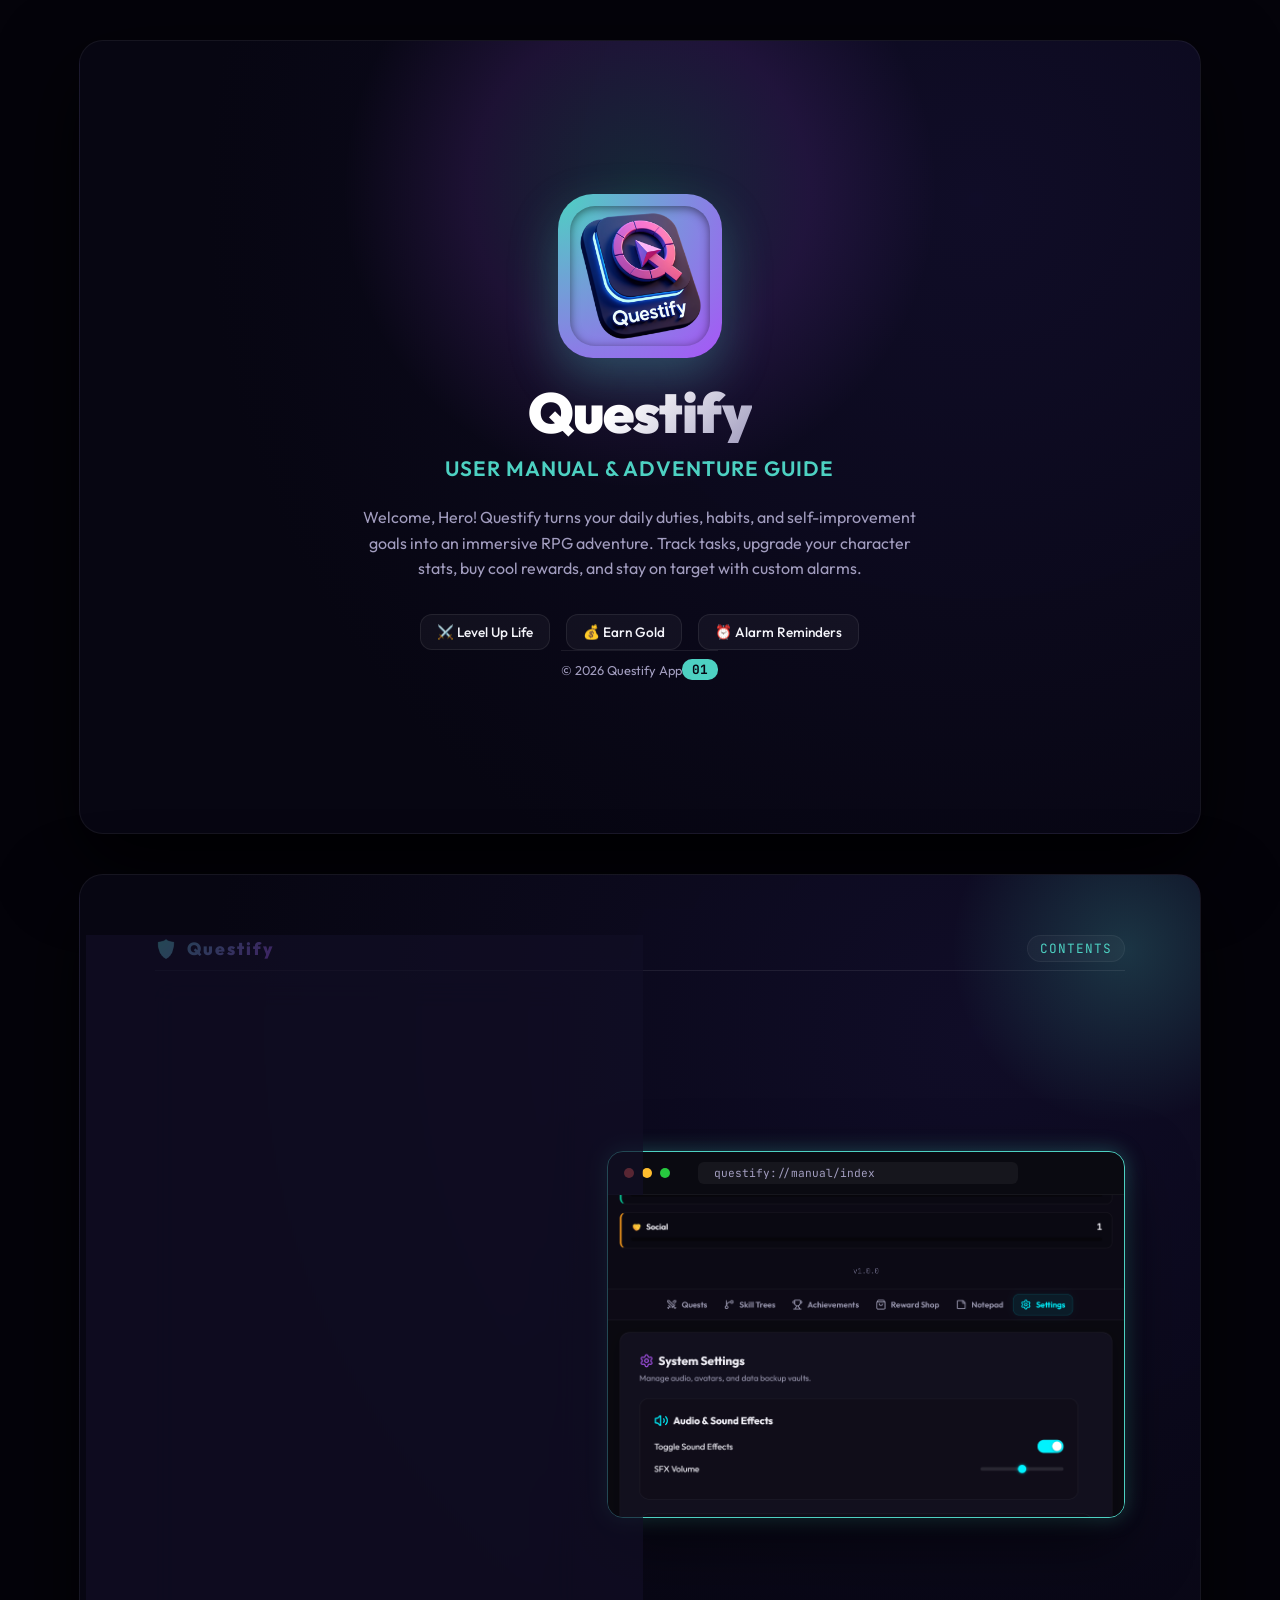
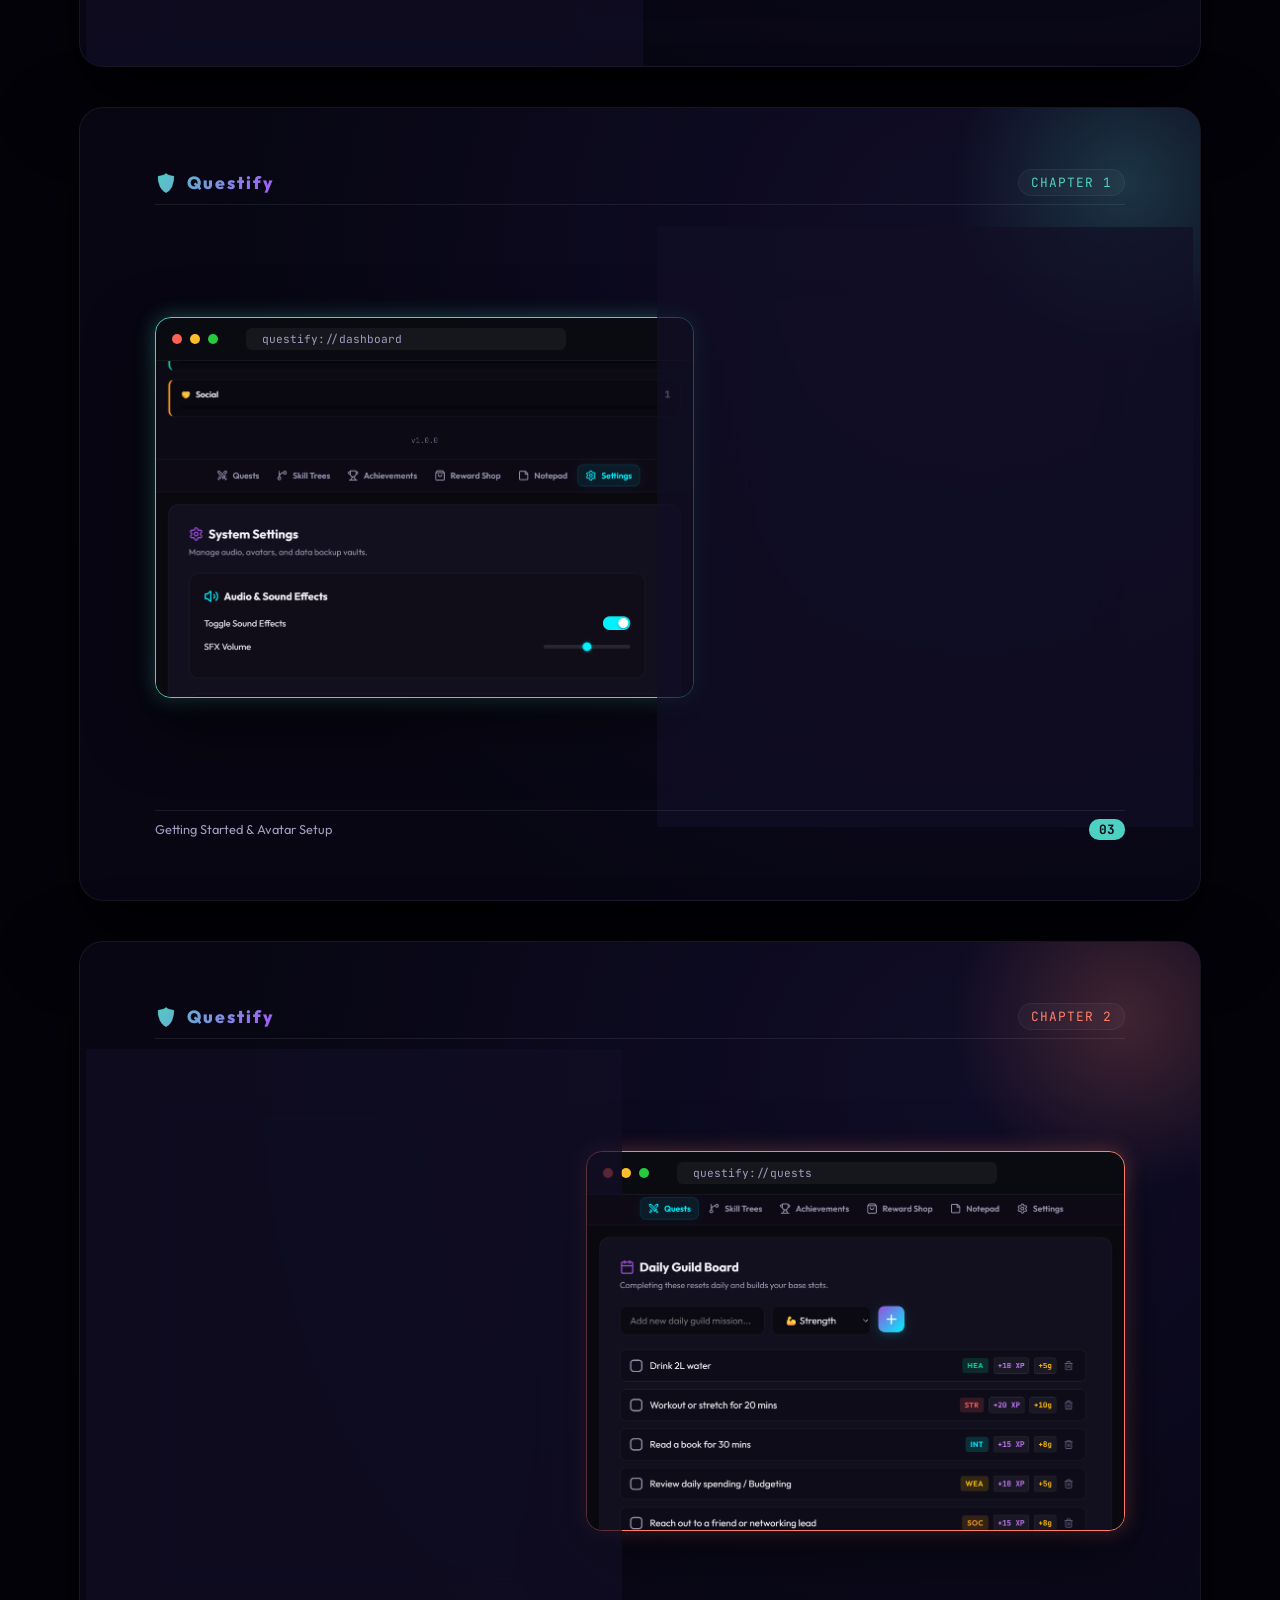
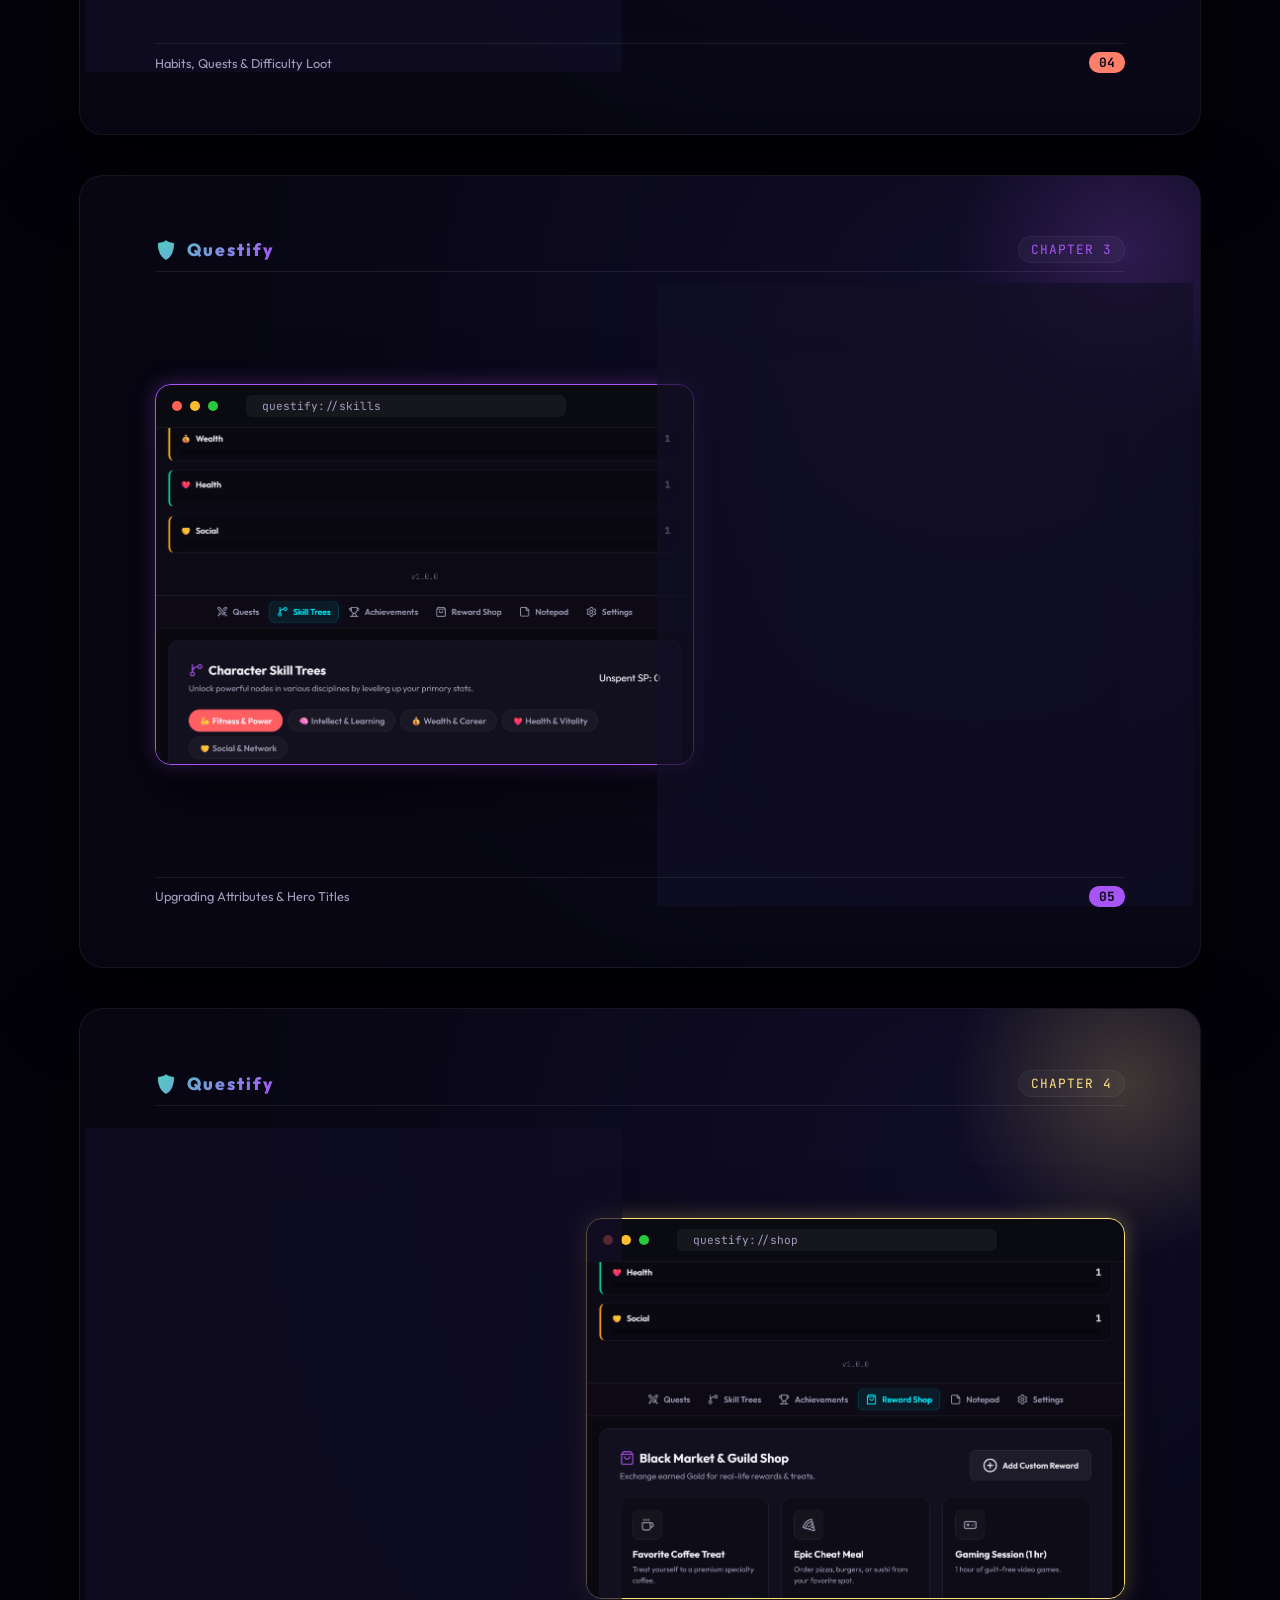
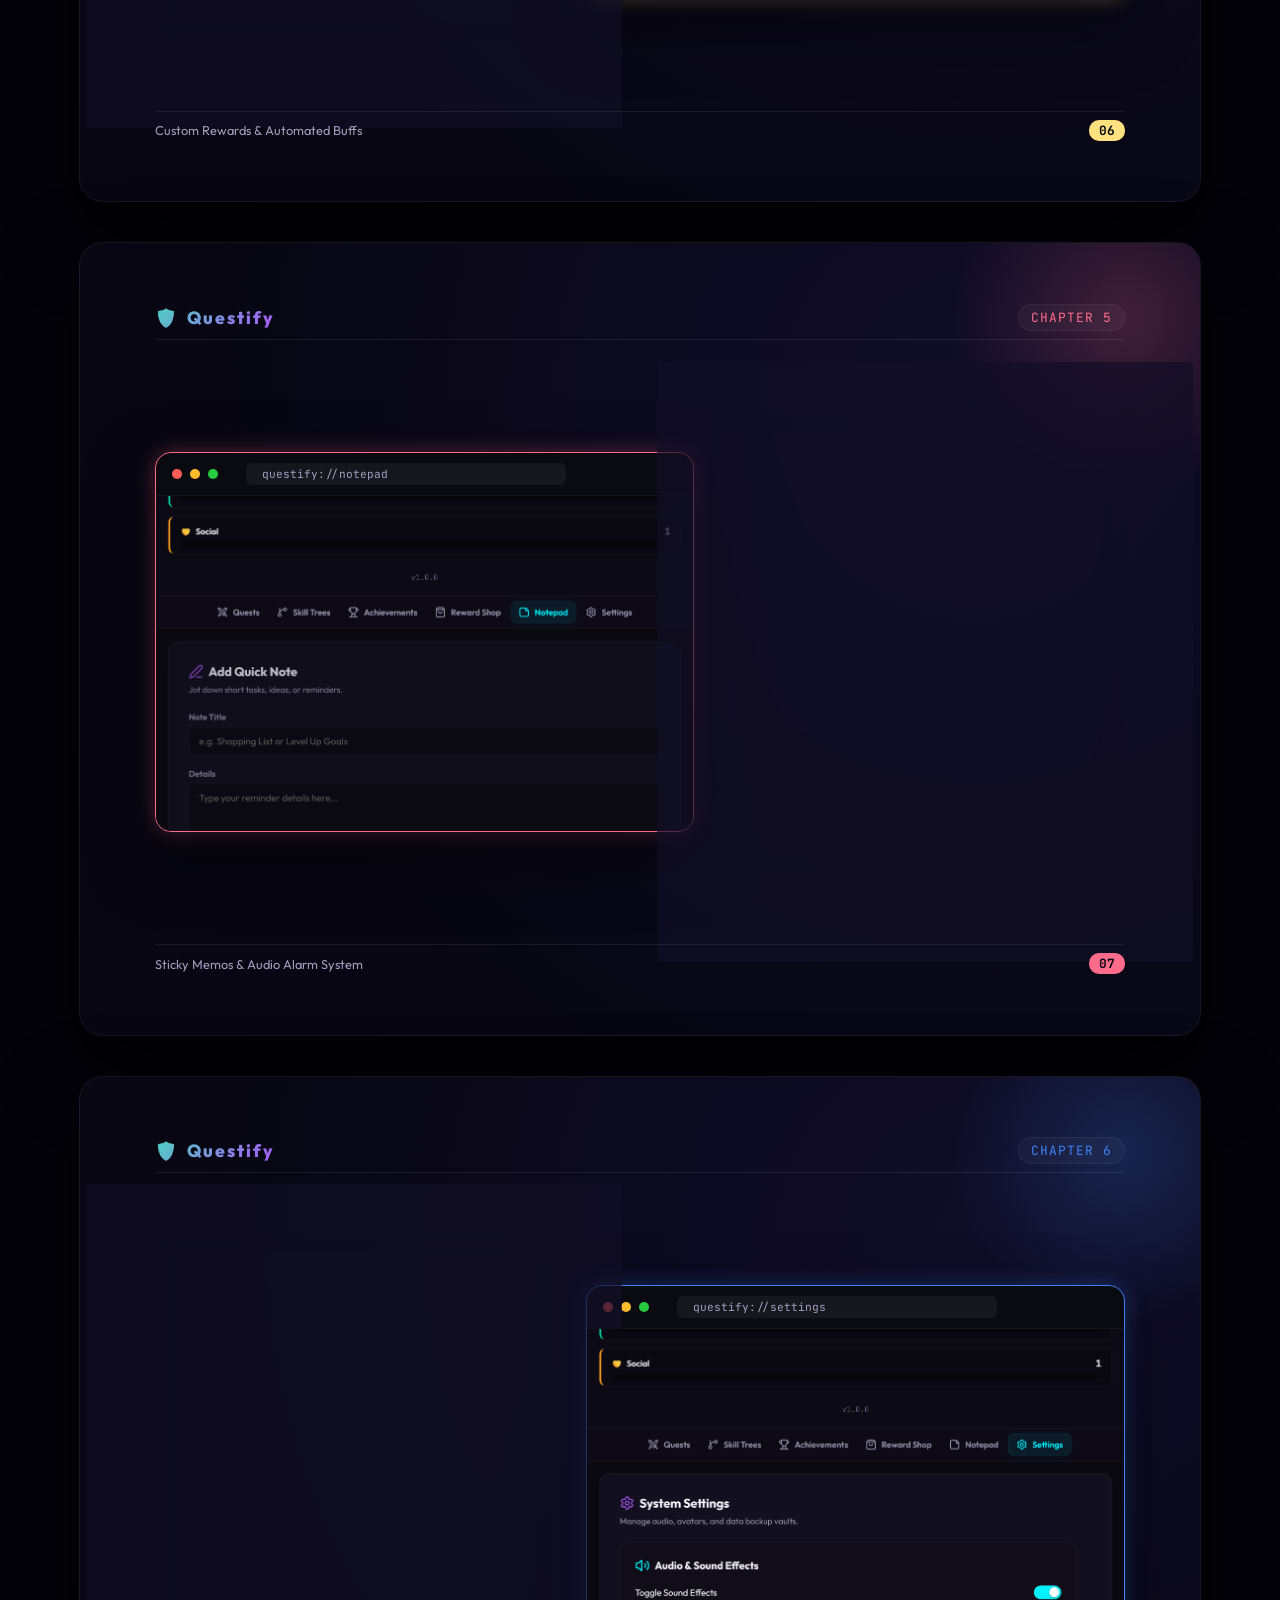
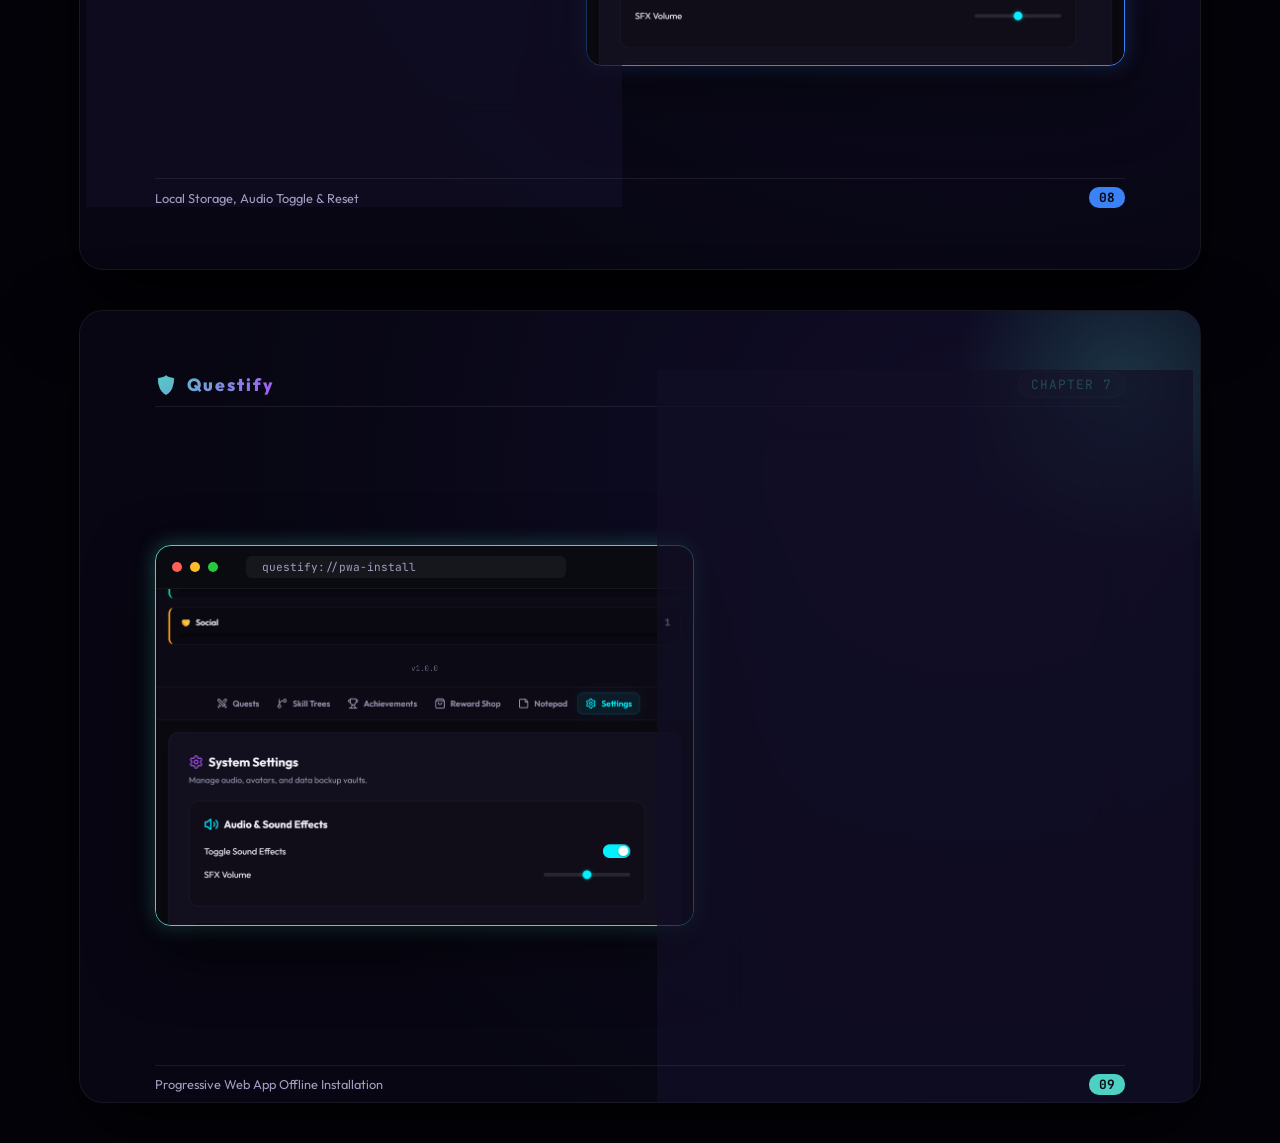
==== user_manual.html @ 0504ffb2 "Initial commit" ====
<!DOCTYPE html>
<html lang="en">
<head>
    <meta charset="UTF-8">
    <meta name="viewport" content="width=device-width, initial-scale=1.0">
    <title>Questify User Manual - Level Up Your Life</title>
    <!-- Google Fonts -->
    <link href="https://fonts.googleapis.com/css2?family=Outfit:wght@300;400;500;600;700;800;900&family=JetBrains+Mono:wght@400;500;700&display=swap" rel="stylesheet">
    <style>
        :root {
            color-scheme: dark;
            --bg-dark: #070612;
            --surface-glass: rgba(18, 15, 38, 0.7);
            --border-glass: rgba(255, 255, 255, 0.08);
            --text-primary: #f4f4fa;
            --text-secondary: #a29dbf;
            
            /* Theme Colors */
            --teal: #4dd1c2;
            --teal-glow: rgba(77, 209, 194, 0.35);
            --coral: #ff7f6a;
            --coral-glow: rgba(255, 127, 106, 0.35);
            --violet: #a855f7;
            --violet-glow: rgba(168, 85, 247, 0.35);
            --gold: #ffe17f;
            --gold-glow: rgba(255, 225, 127, 0.35);
            --pink: #ff6b8b;
            --pink-glow: rgba(255, 107, 139, 0.35);
            --blue: #3b82f6;
            --blue-glow: rgba(59, 130, 246, 0.35);
            
            --shadow-premium: 0 25px 65px rgba(0, 0, 0, 0.5);
        }

        * {
            box-sizing: border-box;
            -webkit-print-color-adjust: exact;
            print-color-adjust: exact;
        }

        @page {
            size: A4 landscape;
            margin: 0;
        }

        body {
            margin: 0;
            padding: 0;
            font-family: 'Outfit', sans-serif;
            background-color: var(--bg-dark);
            color: var(--text-primary);
            overflow-x: hidden;
        }

        /* Landscape A4 pages */
        .page {
            width: 297mm;
            height: 210mm;
            padding: 16mm 20mm;
            position: relative;
            box-sizing: border-box;
            page-break-after: always;
            display: flex;
            flex-direction: column;
            justify-content: space-between;
            background: radial-gradient(circle at 80% 20%, rgba(20, 16, 48, 0.8) 0%, var(--bg-dark) 70%);
            border-bottom: 1px dashed rgba(255, 255, 255, 0.03);
            overflow: hidden;
        }

        /* Ambient glowing background circles for visual depth */
        .page::before {
            content: '';
            position: absolute;
            width: 350px;
            height: 350px;
            background: radial-gradient(circle, var(--theme-glow, var(--teal-glow)) 0%, transparent 70%);
            top: -100px;
            right: -100px;
            z-index: 0;
            opacity: 0.6;
            pointer-events: none;
        }

        .page-header {
            display: flex;
            justify-content: space-between;
            align-items: center;
            border-bottom: 1px solid var(--border-glass);
            padding-bottom: 8px;
            z-index: 2;
        }

        .page-header .brand {
            font-weight: 800;
            font-size: 1.1rem;
            letter-spacing: 2px;
            background: linear-gradient(135deg, var(--teal), #a855f7);
            -webkit-background-clip: text;
            -webkit-text-fill-color: transparent;
            display: flex;
            align-items: center;
            gap: 8px;
        }

        .page-header .brand::before {
            content: '🛡️';
        }

        .page-header .chapter-tag {
            font-family: 'JetBrains Mono', monospace;
            font-size: 0.8rem;
            text-transform: uppercase;
            letter-spacing: 1px;
            color: var(--theme-color, var(--teal));
            background: rgba(255, 255, 255, 0.03);
            padding: 4px 12px;
            border-radius: 20px;
            border: 1px solid rgba(255, 255, 255, 0.05);
        }

        .page-content {
            flex-grow: 1;
            display: grid;
            grid-template-columns: 1.15fr 0.85fr;
            gap: 32px;
            align-items: center;
            margin: 12px 0;
            z-index: 2;
        }

        /* Alternating layout for premium book feel */
        .page.alternate .page-content {
            grid-template-columns: 0.85fr 1.15fr;
        }
        .page.alternate .page-content .media-side {
            order: 2;
        }
        .page.alternate .page-content .text-side {
            order: 1;
        }

        .page-footer {
            display: flex;
            justify-content: space-between;
            align-items: center;
            font-size: 0.8rem;
            color: var(--text-secondary);
            border-top: 1px solid var(--border-glass);
            padding-top: 8px;
            z-index: 2;
        }

        .page-footer .page-number {
            font-weight: 700;
            background: var(--theme-color, var(--teal));
            color: var(--bg-dark);
            padding: 2px 10px;
            border-radius: 10px;
            font-family: 'JetBrains Mono', monospace;
        }

        /* Cover Page Styling */
        .cover-page {
            justify-content: center;
            align-items: center;
            text-align: center;
            padding: 30mm 20mm;
        }

        .cover-page::before {
            width: 600px;
            height: 600px;
            top: -150px;
            left: 50%;
            transform: translateX(-50%);
            background: radial-gradient(circle, rgba(77, 209, 194, 0.25) 0%, rgba(168, 85, 247, 0.2) 40%, transparent 70%);
        }

        .cover-container {
            max-width: 780px;
            display: flex;
            flex-direction: column;
            align-items: center;
            z-index: 2;
        }

        .logo-frame {
            padding: 12px;
            border-radius: 35px;
            background: radial-gradient(circle at top left, var(--teal), #a855f7);
            box-shadow: 0 20px 50px rgba(77, 209, 194, 0.3);
            margin-bottom: 24px;
            animation: pulse-glow 3s infinite alternate;
        }

        .logo-frame img {
            width: 140px;
            height: 140px;
            border-radius: 25px;
            display: block;
            box-shadow: inset 0 2px 10px rgba(0,0,0,0.5);
        }

        .cover-title {
            font-size: 3.5rem;
            font-weight: 900;
            margin: 0;
            letter-spacing: -1px;
            line-height: 1.1;
            background: linear-gradient(135deg, #fff 40%, var(--text-secondary));
            -webkit-background-clip: text;
            -webkit-text-fill-color: transparent;
        }

        .cover-subtitle {
            font-size: 1.3rem;
            color: var(--teal);
            margin: 12px 0 24px;
            font-weight: 600;
            letter-spacing: 1px;
            text-transform: uppercase;
        }

        .cover-desc {
            font-size: 1rem;
            color: var(--text-secondary);
            max-width: 580px;
            line-height: 1.6;
            margin: 0 auto;
        }

        .cover-badges {
            display: flex;
            gap: 16px;
            margin-top: 32px;
        }

        .badge {
            background: rgba(255, 255, 255, 0.04);
            border: 1px solid var(--border-glass);
            padding: 8px 16px;
            border-radius: 12px;
            font-size: 0.85rem;
            display: flex;
            align-items: center;
            gap: 8px;
            font-weight: 500;
        }

        /* Mock Web Browser / Device Screenshot Frame */
        .window-frame {
            background: #11101d;
            border-radius: 16px;
            border: 1px solid var(--theme-color, var(--teal));
            box-shadow: var(--shadow-premium), 0 0 20px var(--theme-glow, var(--teal-glow));
            overflow: hidden;
            width: 100%;
            display: flex;
            flex-direction: column;
            transition: all 0.3s ease;
        }

        .window-header {
            background: rgba(0, 0, 0, 0.4);
            padding: 10px 16px;
            display: flex;
            align-items: center;
            border-bottom: 1px solid rgba(255, 255, 255, 0.05);
            gap: 8px;
        }

        .window-dot {
            width: 10px;
            height: 10px;
            border-radius: 50%;
        }
        .dot-red { background-color: #ff5f56; }
        .dot-yellow { background-color: #ffbd2e; }
        .dot-green { background-color: #27c93f; }

        .window-address {
            background: rgba(255, 255, 255, 0.05);
            border-radius: 6px;
            font-family: 'JetBrains Mono', monospace;
            font-size: 0.7rem;
            color: var(--text-secondary);
            padding: 4px 16px;
            flex-grow: 1;
            margin-left: 20px;
            max-width: 320px;
            text-overflow: ellipsis;
            white-space: nowrap;
            overflow: hidden;
        }

        .window-body {
            position: relative;
            background: #0d0c16;
            aspect-ratio: 16 / 10;
            overflow: hidden;
            display: flex;
            align-items: center;
            justify-content: center;
        }

        .window-body img {
            width: 100%;
            height: 100%;
            object-fit: cover;
            display: block;
        }

        /* Glassmorphism Text Cards */
        .guide-card {
            background: var(--surface-glass);
            border: 1px solid var(--border-glass);
            border-left: 4px solid var(--theme-color, var(--teal));
            border-radius: 18px;
            padding: 24px;
            box-shadow: 0 20px 45px rgba(0, 0, 0, 0.25);
            backdrop-filter: blur(12px);
            -webkit-backdrop-filter: blur(12px);
        }

        .guide-card h2 {
            margin: 0 0 16px;
            font-size: 1.8rem;
            font-weight: 800;
            color: #ffffff;
            display: flex;
            align-items: center;
            gap: 12px;
        }

        .guide-card h2 span {
            color: var(--theme-color, var(--teal));
        }

        .steps-container {
            display: flex;
            flex-direction: column;
            gap: 14px;
        }

        .step-row {
            display: flex;
            gap: 14px;
            align-items: flex-start;
        }

        .step-num {
            min-width: 26px;
            height: 26px;
            border-radius: 50%;
            background: linear-gradient(135deg, var(--theme-color, var(--teal)), #ffffff);
            color: var(--bg-dark);
            font-weight: 800;
            font-size: 0.85rem;
            display: flex;
            align-items: center;
            justify-content: center;
            box-shadow: 0 0 10px var(--theme-glow, var(--teal-glow));
            margin-top: 2px;
            font-family: 'JetBrains Mono', monospace;
        }

        .step-text {
            color: var(--text-primary);
            font-size: 0.95rem;
            line-height: 1.5;
            margin: 0;
        }

        .step-text strong {
            color: var(--theme-color, var(--teal));
        }

        .callout-box {
            margin-top: 18px;
            padding: 12px 16px;
            border-radius: 12px;
            background: rgba(255, 255, 255, 0.03);
            border: 1px solid rgba(255, 255, 255, 0.05);
            font-size: 0.88rem;
            line-height: 1.45;
            color: var(--text-secondary);
            display: flex;
            align-items: center;
            gap: 10px;
        }

        .callout-box strong {
            color: var(--theme-color, var(--teal));
        }

        /* Table of Contents specific styling */
        .toc-grid {
            display: grid;
            grid-template-columns: 1fr 1fr;
            gap: 16px;
        }

        .toc-item {
            background: rgba(255, 255, 255, 0.02);
            border: 1px solid var(--border-glass);
            border-radius: 14px;
            padding: 12px 18px;
            display: flex;
            align-items: center;
            justify-content: space-between;
            transition: all 0.2s ease;
            text-decoration: none;
            color: inherit;
        }

        .toc-item:hover {
            background: rgba(255, 255, 255, 0.05);
            border-color: var(--theme-color, var(--teal));
            transform: translateY(-2px);
        }

        .toc-info {
            display: flex;
            align-items: center;
            gap: 12px;
        }

        .toc-dot {
            width: 8px;
            height: 8px;
            border-radius: 50%;
            background-color: var(--theme-color, var(--teal));
            box-shadow: 0 0 8px var(--theme-glow, var(--teal-glow));
        }

        .toc-title {
            font-weight: 600;
            font-size: 0.95rem;
        }

        .toc-page {
            font-family: 'JetBrains Mono', monospace;
            font-size: 0.85rem;
            color: var(--text-secondary);
            background: rgba(255, 255, 255, 0.05);
            padding: 2px 8px;
            border-radius: 6px;
        }

        /* Animations */
        @keyframes pulse-glow {
            from {
                box-shadow: 0 10px 30px rgba(77, 209, 194, 0.2);
            }
            to {
                box-shadow: 0 20px 50px rgba(77, 209, 194, 0.4);
            }
        }

        /* Themes setup */
        .theme-teal {
            --theme-color: var(--teal);
            --theme-glow: var(--teal-glow);
        }
        .theme-coral {
            --theme-color: var(--coral);
            --theme-glow: var(--coral-glow);
        }
        .theme-violet {
            --theme-color: var(--violet);
            --theme-glow: var(--violet-glow);
        }
        .theme-gold {
            --theme-color: var(--gold);
            --theme-glow: var(--gold-glow);
        }
        .theme-pink {
            --theme-color: var(--pink);
            --theme-glow: var(--pink-glow);
        }
        .theme-blue {
            --theme-color: var(--blue);
            --theme-glow: var(--blue-glow);
        }

        /* Responsive styling for on-screen view */
        @media screen {
            body {
                background: #04030a;
                padding: 40px 0;
                display: flex;
                flex-direction: column;
                align-items: center;
                gap: 40px;
            }
            .page {
                box-shadow: 0 30px 80px rgba(0,0,0,0.8);
                border-radius: 24px;
                border: 1px solid rgba(255,255,255,0.06);
            }
        }

        @media print {
            body {
                background: var(--bg-dark);
            }
            .page {
                border-bottom: none;
            }
        }
    </style>
</head>
<body>

    <!-- PAGE 1: COVER PAGE -->
    <div class="page cover-page theme-teal">
        <div class="cover-container">
            <div class="logo-frame">
                <img src="img/logo.png" alt="Questify Logo">
            </div>
            <h1 class="cover-title">Questify</h1>
            <div class="cover-subtitle">User Manual &amp; Adventure Guide</div>
            <p class="cover-desc">
                Welcome, Hero! Questify turns your daily duties, habits, and self-improvement goals into an immersive RPG adventure. Track tasks, upgrade your character stats, buy cool rewards, and stay on target with custom alarms.
            </p>
            <div class="cover-badges">
                <div class="badge">⚔️ Level Up Life</div>
                <div class="badge">💰 Earn Gold</div>
                <div class="badge">⏰ Alarm Reminders</div>
            </div>
        </div>
        <div class="page-footer">
            <span>© 2026 Questify App</span>
            <span class="page-number">01</span>
        </div>
    </div>

    <!-- PAGE 2: TABLE OF CONTENTS -->
    <div class="page theme-teal alternate">
        <div class="page-header">
            <span class="brand">Questify</span>
            <span class="chapter-tag">Contents</span>
        </div>
        <div class="page-content">
            <div class="text-side">
                <div class="guide-card">
                    <h2><span>Questify</span> Index</h2>
                    <p style="margin: 0 0 20px; color: var(--text-secondary); font-size: 0.95rem;">
                        This handbook contains everything you need to know to configure your hero, complete quests, manage skills, and utilize the responsive notepad with sound alerts.
                    </p>
                    <div class="toc-grid">
                        <a href="#" class="toc-item theme-teal">
                            <div class="toc-info">
                                <div class="toc-dot"></div>
                                <span class="toc-title">01. Getting Started</span>
                            </div>
                            <span class="toc-page">Page 3</span>
                        </a>
                        <a href="#" class="toc-item theme-coral">
                            <div class="toc-info">
                                <div class="toc-dot"></div>
                                <span class="toc-title">02. Quest &amp; Daily Tasks</span>
                            </div>
                            <span class="toc-page">Page 4</span>
                        </a>
                        <a href="#" class="toc-item theme-violet">
                            <div class="toc-info">
                                <div class="toc-dot"></div>
                                <span class="toc-title">03. Skill Tree &amp; Titles</span>
                            </div>
                            <span class="toc-page">Page 5</span>
                        </a>
                        <a href="#" class="toc-item theme-gold">
                            <div class="toc-info">
                                <div class="toc-dot"></div>
                                <span class="toc-title">04. The Reward Shop</span>
                            </div>
                            <span class="toc-page">Page 6</span>
                        </a>
                        <a href="#" class="toc-item theme-pink">
                            <div class="toc-info">
                                <div class="toc-dot"></div>
                                <span class="toc-title">05. Notepad &amp; Alarms</span>
                            </div>
                            <span class="toc-page">Page 7</span>
                        </a>
                        <a href="#" class="toc-item theme-blue">
                            <div class="toc-info">
                                <div class="toc-dot"></div>
                                <span class="toc-title">06. Settings &amp; Backups</span>
                            </div>
                            <span class="toc-page">Page 8</span>
                        </a>
                        <a href="#" class="toc-item theme-teal">
                            <div class="toc-info">
                                <div class="toc-dot"></div>
                                <span class="toc-title">07. Standalone App Setup</span>
                            </div>
                            <span class="toc-page">Page 9</span>
                        </a>
                    </div>
                    <div class="callout-box">
                        💡 <span><strong>Visual Tip:</strong> Print in landscape orientation with background graphics turned on to keep the gorgeous neon design.</span>
                    </div>
                </div>
            </div>
            <div class="media-side">
                <div class="window-frame">
                    <div class="window-header">
                        <div class="window-dot dot-red"></div>
                        <div class="window-dot dot-yellow"></div>
                        <div class="window-dot dot-green"></div>
                        <div class="window-address">questify://manual/index</div>
                    </div>
                    <div class="window-body">
                        <img src="screenshot-dashboard.png" alt="Questify Dashboard Overview">
                    </div>
                </div>
            </div>
        </div>
        <div class="page-footer">
            <span>Table of Contents</span>
            <span class="page-number">02</span>
        </div>
    </div>

    <!-- PAGE 3: GETTING STARTED -->
    <div class="page theme-teal">
        <div class="page-header">
            <span class="brand">Questify</span>
            <span class="chapter-tag">Chapter 1</span>
        </div>
        <div class="page-content">
            <div class="media-side">
                <div class="window-frame">
                    <div class="window-header">
                        <div class="window-dot dot-red"></div>
                        <div class="window-dot dot-yellow"></div>
                        <div class="window-dot dot-green"></div>
                        <div class="window-address">questify://dashboard</div>
                    </div>
                    <div class="window-body">
                        <img src="screenshot-dashboard.png" alt="Getting Started Dashboard">
                    </div>
                </div>
            </div>
            <div class="text-side">
                <div class="guide-card">
                    <h2><span>01.</span> Getting Started</h2>
                    <div class="steps-container">
                        <div class="step-row">
                            <div class="step-num">1</div>
                            <p class="step-text"><strong>Explore the Dashboard:</strong> View your level, current XP bar, gold coins count, and the main navigation panel on the left sidebar.</p>
                        </div>
                        <div class="step-row">
                            <div class="step-num">2</div>
                            <p class="step-text"><strong>Rename Your Hero:</strong> Click directly on the default name <strong>Hero</strong> to rename your character. Hit Enter to save your new identity.</p>
                        </div>
                        <div class="step-row">
                            <div class="step-num">3</div>
                            <p class="step-text"><strong>Customize Your Avatar:</strong> Click your avatar circle in the sidebar to open the custom avatar generator. Click repeatedly to roll randomized elements!</p>
                        </div>
                    </div>
                    <div class="callout-box">
                        💪 <span><strong>Stat Tracking:</strong> Complete tasks to gain XP, Gold, and raise your character attributes (Strength, Intellect, Wealth, Health).</span>
                    </div>
                </div>
            </div>
        </div>
        <div class="page-footer">
            <span>Getting Started &amp; Avatar Setup</span>
            <span class="page-number">03</span>
        </div>
    </div>

    <!-- PAGE 4: QUESTS & DAILY MISSIONS -->
    <div class="page theme-coral alternate">
        <div class="page-header">
            <span class="brand">Questify</span>
            <span class="chapter-tag">Chapter 2</span>
        </div>
        <div class="page-content">
            <div class="text-side">
                <div class="guide-card">
                    <h2><span>02.</span> Quests &amp; Dailies</h2>
                    <div class="steps-container">
                        <div class="step-row">
                            <div class="step-num">1</div>
                            <p class="step-text"><strong>Dailies vs Quests:</strong> <strong>Dailies</strong> are repetitive habits (e.g. gym, study) that reset every single day. <strong>Active Quests</strong> are one-off to-do tasks.</p>
                        </div>
                        <div class="step-row">
                            <div class="step-num">2</div>
                            <p class="step-text"><strong>Create Missions:</strong> Click <strong>Add Daily</strong> or <strong>Add Quest</strong>. Set a title, select a difficulty rating (Trivial, Easy, Medium, Hard), and link a stat attribute.</p>
                        </div>
                        <div class="step-row">
                            <div class="step-num">3</div>
                            <p class="step-text"><strong>Claim Loot:</strong> Click the checkmark to complete a task. You will hear an 8-bit chiptune sound and receive Gold, XP, and stat points instantly!</p>
                        </div>
                    </div>
                    <div class="callout-box">
                        🔥 <span><strong>Streaks:</strong> Completing Dailies consecutively increases your streak badge multiplier. Skipping Dailies resets the streak!</span>
                    </div>
                </div>
            </div>
            <div class="media-side">
                <div class="window-frame">
                    <div class="window-header">
                        <div class="window-dot dot-red"></div>
                        <div class="window-dot dot-yellow"></div>
                        <div class="window-dot dot-green"></div>
                        <div class="window-address">questify://quests</div>
                    </div>
                    <div class="window-body">
                        <img src="screenshot-quests.png" alt="Quest Board Screenshot">
                    </div>
                </div>
            </div>
        </div>
        <div class="page-footer">
            <span>Habits, Quests &amp; Difficulty Loot</span>
            <span class="page-number">04</span>
        </div>
    </div>

    <!-- PAGE 5: SKILLS TREE -->
    <div class="page theme-violet">
        <div class="page-header">
            <span class="brand">Questify</span>
            <span class="chapter-tag">Chapter 3</span>
        </div>
        <div class="page-content">
            <div class="media-side">
                <div class="window-frame">
                    <div class="window-header">
                        <div class="window-dot dot-red"></div>
                        <div class="window-dot dot-yellow"></div>
                        <div class="window-dot dot-green"></div>
                        <div class="window-address">questify://skills</div>
                    </div>
                    <div class="window-body">
                        <img src="screenshot-skills.png" alt="Skills Tree Screenshot">
                    </div>
                </div>
            </div>
            <div class="text-side">
                <div class="guide-card">
                    <h2><span>03.</span> Skill Tree &amp; Titles</h2>
                    <div class="steps-container">
                        <div class="step-row">
                            <div class="step-num">1</div>
                            <p class="step-text"><strong>Stat Requirements:</strong> Each node in the Skill Tree (e.g. Acrobatics, Financial Freedom, Hydration Expert) requires a specific attribute score to unlock.</p>
                        </div>
                        <div class="step-row">
                            <div class="step-num">2</div>
                            <p class="step-text"><strong>Spend Gold:</strong> Invest your hard-earned Gold coins to purchase and unlock skills. Unlocked nodes glow with neon animations.</p>
                        </div>
                        <div class="step-row">
                            <div class="step-num">3</div>
                            <p class="step-text"><strong>Unlocking Titles:</strong> Unlocking skills grants passive title bonuses (e.g., Novice to Sage or Grandmaster) that reflect on your profile sidebar.</p>
                        </div>
                    </div>
                    <div class="callout-box">
                        🧠 <span><strong>Progression:</strong> Focus on building balanced stats to unlock hybrid skills further down the skill paths.</span>
                    </div>
                </div>
            </div>
        </div>
        <div class="page-footer">
            <span>Upgrading Attributes &amp; Hero Titles</span>
            <span class="page-number">05</span>
        </div>
    </div>

    <!-- PAGE 6: REWARD SHOP -->
    <div class="page theme-gold alternate">
        <div class="page-header">
            <span class="brand">Questify</span>
            <span class="chapter-tag">Chapter 4</span>
        </div>
        <div class="page-content">
            <div class="text-side">
                <div class="guide-card">
                    <h2><span>04.</span> The Reward Shop</h2>
                    <div class="steps-container">
                        <div class="step-row">
                            <div class="step-num">1</div>
                            <p class="step-text"><strong>Set Custom Rewards:</strong> Add real-life rewards (e.g. "Watch 1 episode of anime", "Eat ice cream") and assign them custom gold prices.</p>
                        </div>
                        <div class="step-row">
                            <div class="step-num">2</div>
                            <p class="step-text"><strong>Earn Shop Stock:</strong> The shop also stocks automated consumable items like XP Boosters or Health Potions to assist your journey.</p>
                        </div>
                        <div class="step-row">
                            <div class="step-num">3</div>
                            <p class="step-text"><strong>Spend Your Gold:</strong> Buy rewards using gold earned from quests. Buying triggers a satisfying shop sound and deducts gold.</p>
                        </div>
                    </div>
                    <div class="callout-box">
                        🍦 <span><strong>Rule of Honor:</strong> Only indulge in your real-life rewards after you successfully buy them in the Reward Shop!</span>
                    </div>
                </div>
            </div>
            <div class="media-side">
                <div class="window-frame">
                    <div class="window-header">
                        <div class="window-dot dot-red"></div>
                        <div class="window-dot dot-yellow"></div>
                        <div class="window-dot dot-green"></div>
                        <div class="window-address">questify://shop</div>
                    </div>
                    <div class="window-body">
                        <img src="screenshot-shop.png" alt="Reward Shop Screenshot">
                    </div>
                </div>
            </div>
        </div>
        <div class="page-footer">
            <span>Custom Rewards &amp; Automated Buffs</span>
            <span class="page-number">06</span>
        </div>
    </div>

    <!-- PAGE 7: NOTEPAD & REMINDERS -->
    <div class="page theme-pink">
        <div class="page-header">
            <span class="brand">Questify</span>
            <span class="chapter-tag">Chapter 5</span>
        </div>
        <div class="page-content">
            <div class="media-side">
                <div class="window-frame">
                    <div class="window-header">
                        <div class="window-dot dot-red"></div>
                        <div class="window-dot dot-yellow"></div>
                        <div class="window-dot dot-green"></div>
                        <div class="window-address">questify://notepad</div>
                    </div>
                    <div class="window-body">
                        <img src="screenshot-notes.png" alt="Notepad &amp; Alarm System">
                    </div>
                </div>
            </div>
            <div class="text-side">
                <div class="guide-card">
                    <h2><span>05.</span> Notepad &amp; Alarms</h2>
                    <div class="steps-container">
                        <div class="step-row">
                            <div class="step-num">1</div>
                            <p class="step-text"><strong>Create Sticky Notes:</strong> Write down checklists or thoughts, pick one of the pastel background color tags, and click <strong>Save Note</strong>.</p>
                        </div>
                        <div class="step-row">
                            <div class="step-num">2</div>
                            <p class="step-text"><strong>Set Datetime Alarms:</strong> Specify a future date and time in the editor. Notes with set alarms display a glowing reminder badge.</p>
                        </div>
                        <div class="step-row">
                            <div class="step-num">3</div>
                            <p class="step-text"><strong>Acknowledge Alarms:</strong> When the time arrives, a flashing neon alarm modal overlays the app, accompanied by retro synth tones. Tap **Acknowledge** to silence.</p>
                        </div>
                    </div>
                    <div class="callout-box">
                        ⏰ <span><strong>Focus Fix:</strong> Click any saved note card to automatically load its details into the editor and center focus on inputs for editing.</span>
                    </div>
                </div>
            </div>
        </div>
        <div class="page-footer">
            <span>Sticky Memos &amp; Audio Alarm System</span>
            <span class="page-number">07</span>
        </div>
    </div>

    <!-- PAGE 8: SETTINGS & BACKUPS -->
    <div class="page theme-blue alternate">
        <div class="page-header">
            <span class="brand">Questify</span>
            <span class="chapter-tag">Chapter 6</span>
        </div>
        <div class="page-content">
            <div class="text-side">
                <div class="guide-card">
                    <h2><span>06.</span> Settings &amp; Syncing</h2>
                    <div class="steps-container">
                        <div class="step-row">
                            <div class="step-num">1</div>
                            <p class="step-text"><strong>Audio Customization:</strong> Toggle app sound effects on or off and adjust the global synthesizer volume using the interactive slider.</p>
                        </div>
                        <div class="step-row">
                            <div class="step-num">2</div>
                            <p class="step-text"><strong>Save &amp; Export:</strong> Click <strong>Export State</strong> to download your character progress, stats, shop items, and notepad items as a JSON text backup.</p>
                        </div>
                        <div class="step-row">
                            <div class="step-num">3</div>
                            <p class="step-text"><strong>Import &amp; Recovery:</strong> To play on another device, click <strong>Import State</strong> and paste your saved JSON data to instantly restore your adventure.</p>
                        </div>
                    </div>
                    <div class="callout-box">
                        ⚠️ <span><strong>Warning:</strong> The "Reset State" button permanently wipes your locally saved hero data. Back up before resetting!</span>
                    </div>
                </div>
            </div>
            <div class="media-side">
                <div class="window-frame">
                    <div class="window-header">
                        <div class="window-dot dot-red"></div>
                        <div class="window-dot dot-yellow"></div>
                        <div class="window-dot dot-green"></div>
                        <div class="window-address">questify://settings</div>
                    </div>
                    <div class="window-body">
                        <img src="screenshot-settings.png" alt="Settings Panel Screenshot">
                    </div>
                </div>
            </div>
        </div>
        <div class="page-footer">
            <span>Local Storage, Audio Toggle &amp; Reset</span>
            <span class="page-number">08</span>
        </div>
    </div>

    <!-- PAGE 9: STANDALONE APP INSTALLATION -->
    <div class="page theme-teal">
        <div class="page-header">
            <span class="brand">Questify</span>
            <span class="chapter-tag">Chapter 7</span>
        </div>
        <div class="page-content">
            <div class="media-side">
                <div class="window-frame">
                    <div class="window-header">
                        <div class="window-dot dot-red"></div>
                        <div class="window-dot dot-yellow"></div>
                        <div class="window-dot dot-green"></div>
                        <div class="window-address">questify://pwa-install</div>
                    </div>
                    <div class="window-body">
                        <img src="screenshot-dashboard.png" alt="PWA Standalone App">
                    </div>
                </div>
            </div>
            <div class="text-side">
                <div class="guide-card">
                    <h2><span>07.</span> Standalone App Setup</h2>
                    <div class="steps-container">
                        <div class="step-row">
                            <div class="step-num">1</div>
                            <p class="step-text"><strong>Progressive Web App (PWA):</strong> Questify features native PWA integration, allowing it to be installed as a standalone app on both mobile devices and laptops, running 100% offline.</p>
                        </div>
                        <div class="step-row">
                            <div class="step-num">2</div>
                            <p class="step-text"><strong>On Laptops / Desktops:</strong> Open the app folder or URL in Chrome or Edge. Look for the <strong>"Install App" icon (🖥️+)</strong> in the right side of the address bar. Click install to add a standalone launcher to your desktop.</p>
                        </div>
                        <div class="step-row">
                            <div class="step-num">3</div>
                            <p class="step-text"><strong>On Mobile Devices (Android &amp; iOS):</strong> Load the app. On iOS Safari, tap the <strong>Share button</strong> and select <strong>"Add to Home Screen"</strong>. On Android Chrome, tap the <strong>Menu (three dots)</strong> and select <strong>"Install App"</strong>.</p>
                        </div>
                    </div>
                    <div class="callout-box">
                        📱 <span><strong>Zero Latency:</strong> Running as an installed PWA hides browser toolbars, runs in full-screen window, and uses local service worker caching for instant loading.</span>
                    </div>
                </div>
            </div>
        </div>
        <div class="page-footer">
            <span>Progressive Web App Offline Installation</span>
            <span class="page-number">09</span>
        </div>
    </div>

</body>
</html>
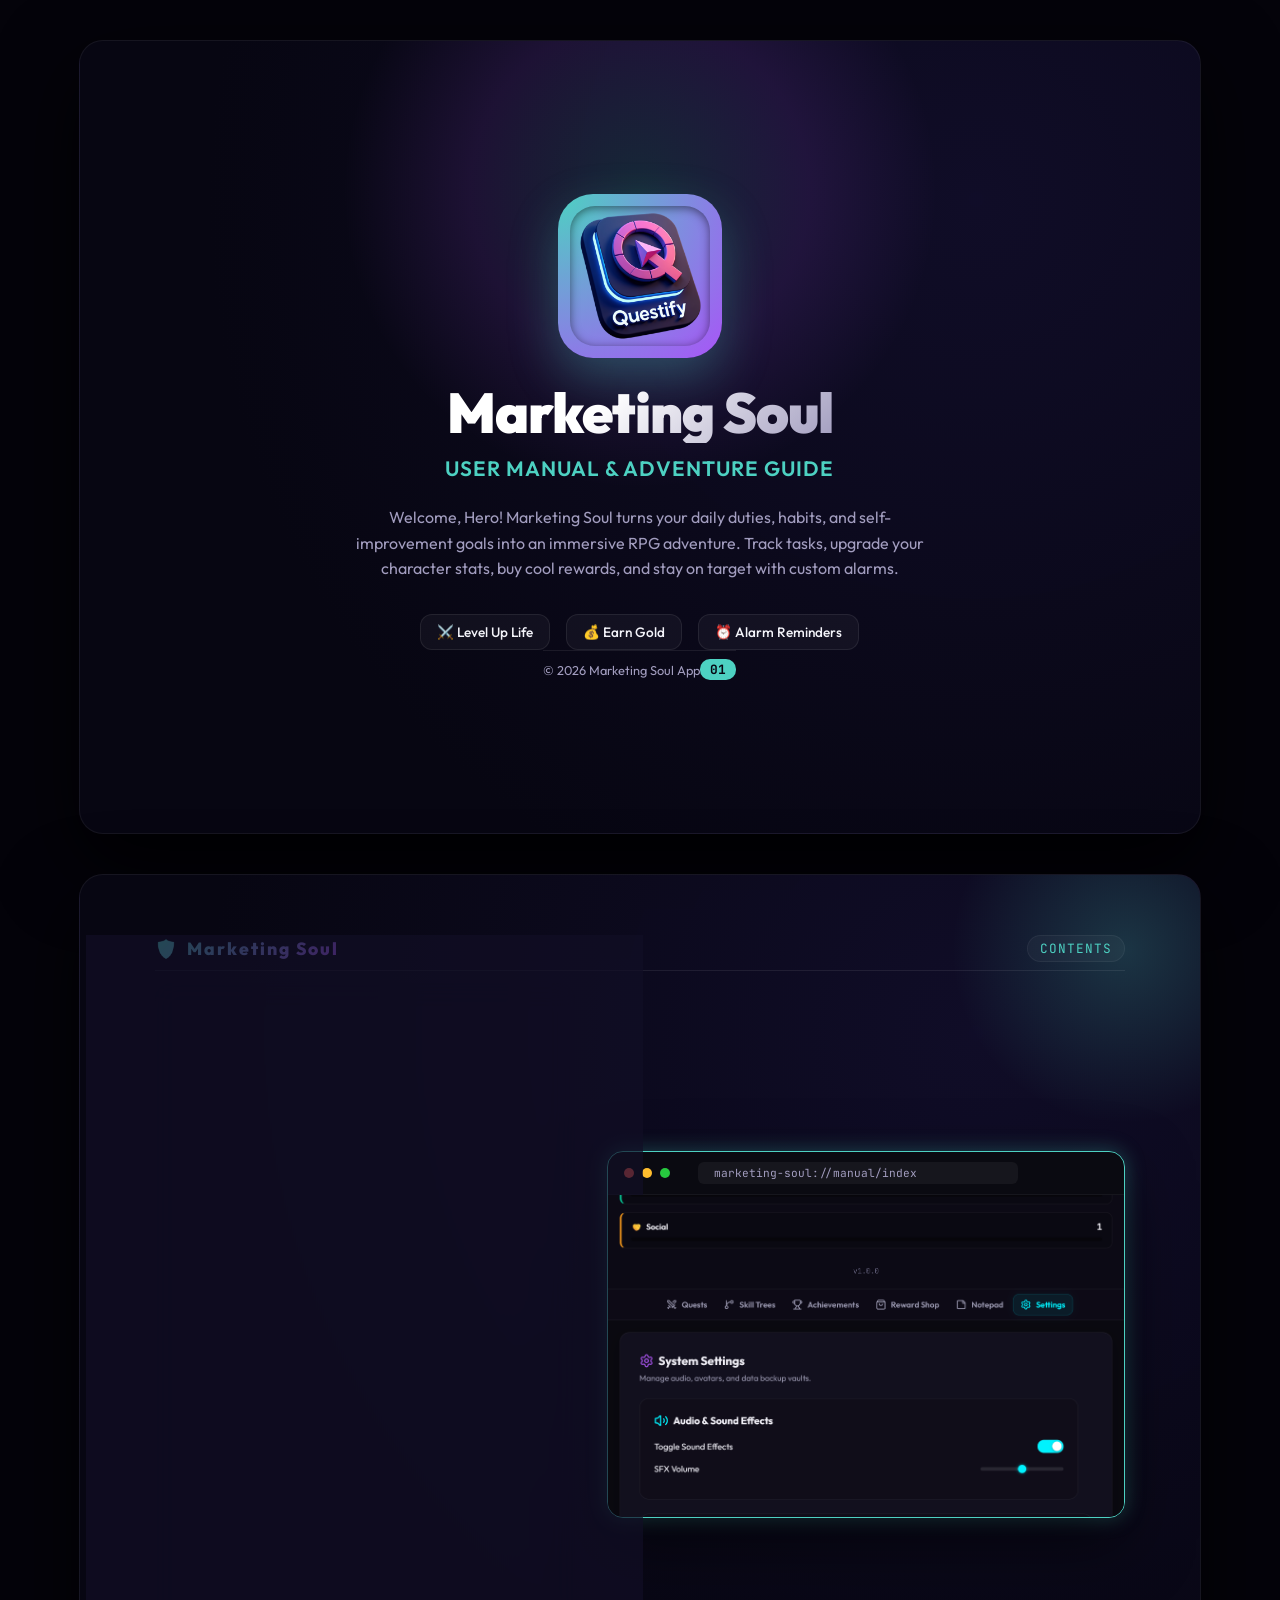
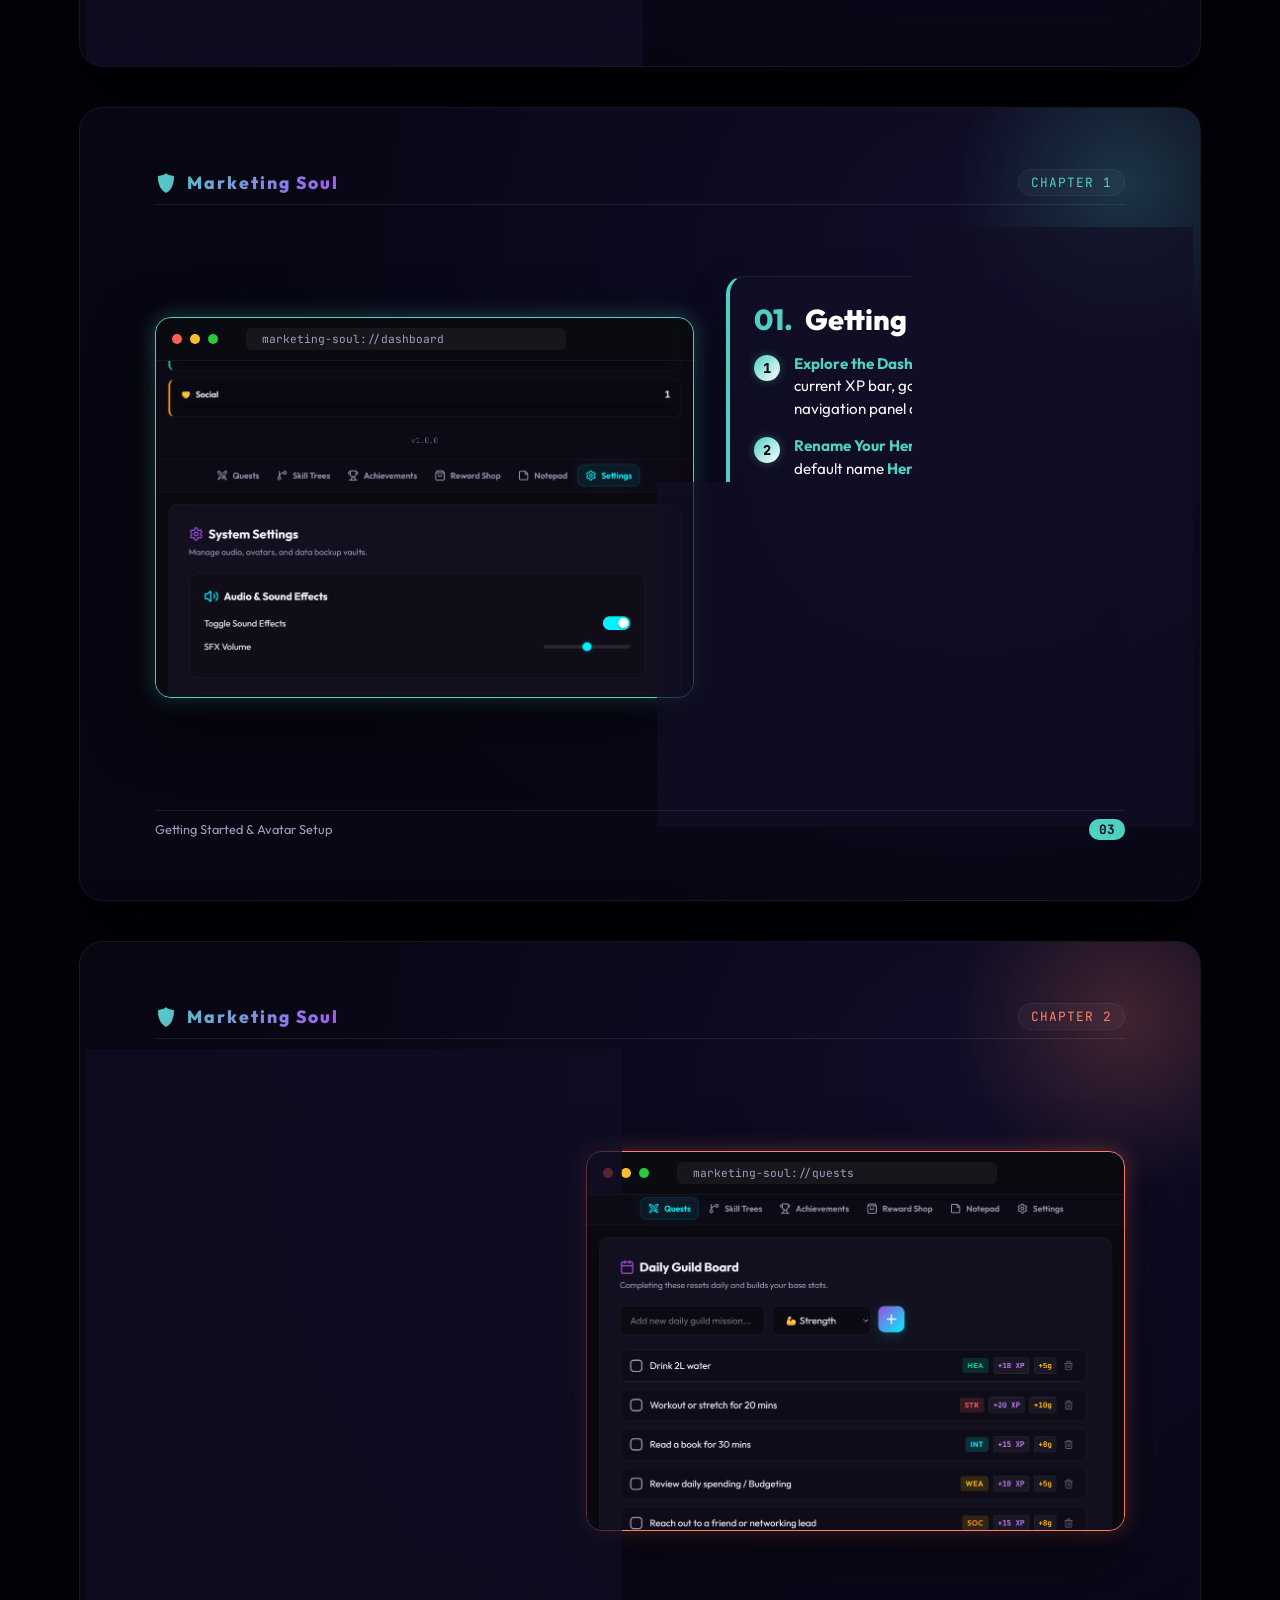
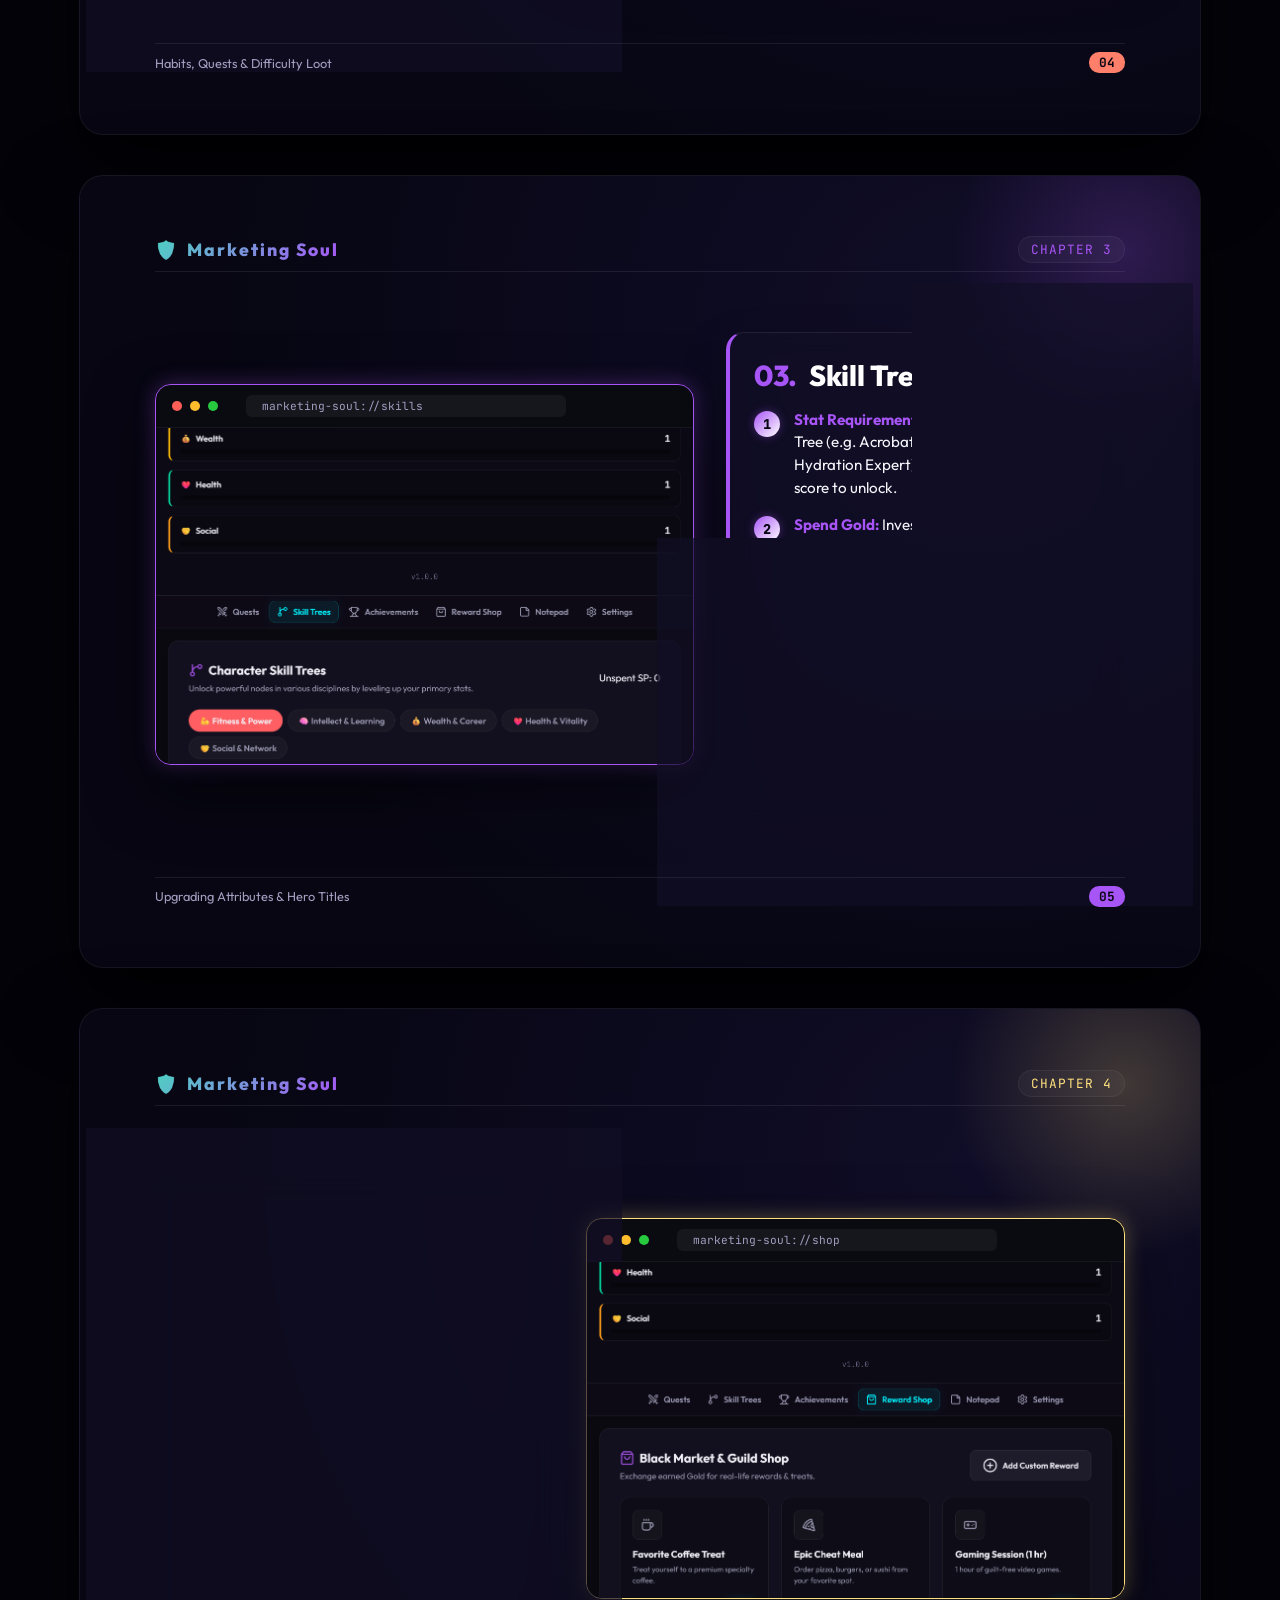
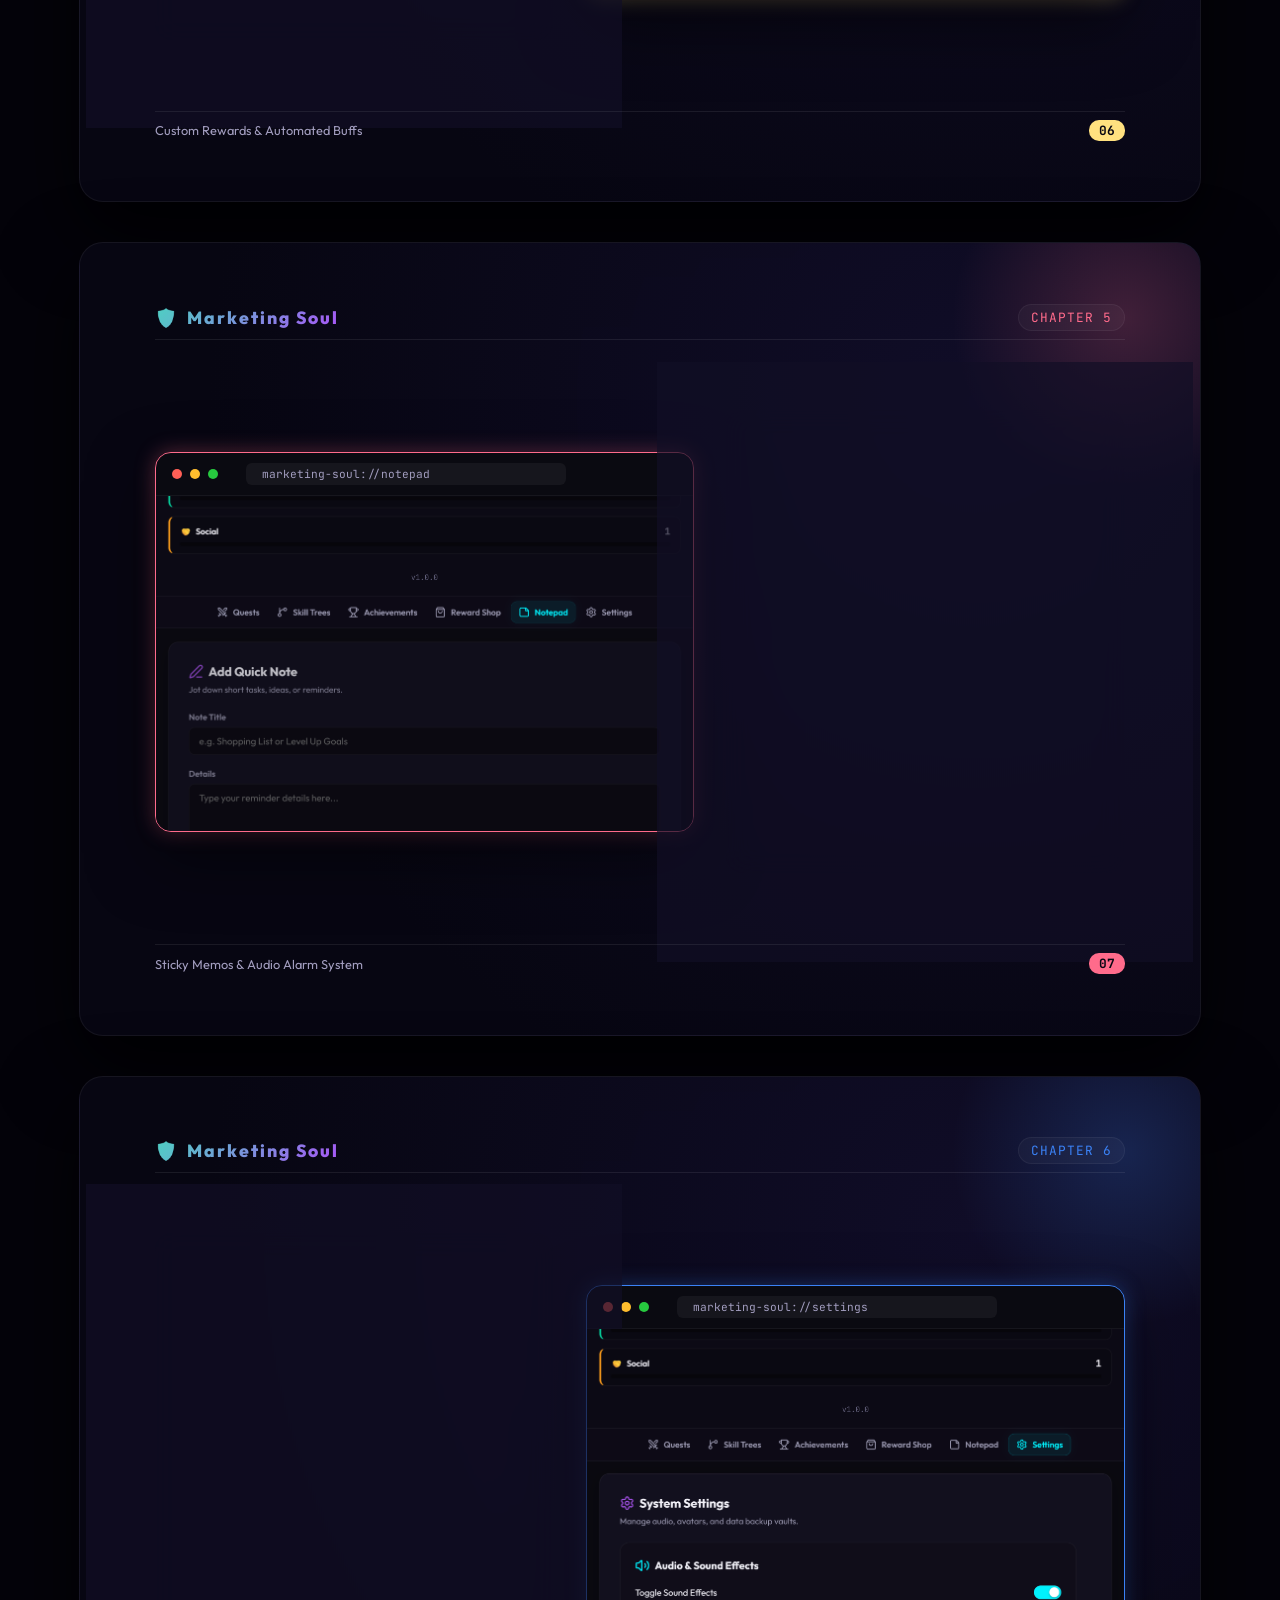
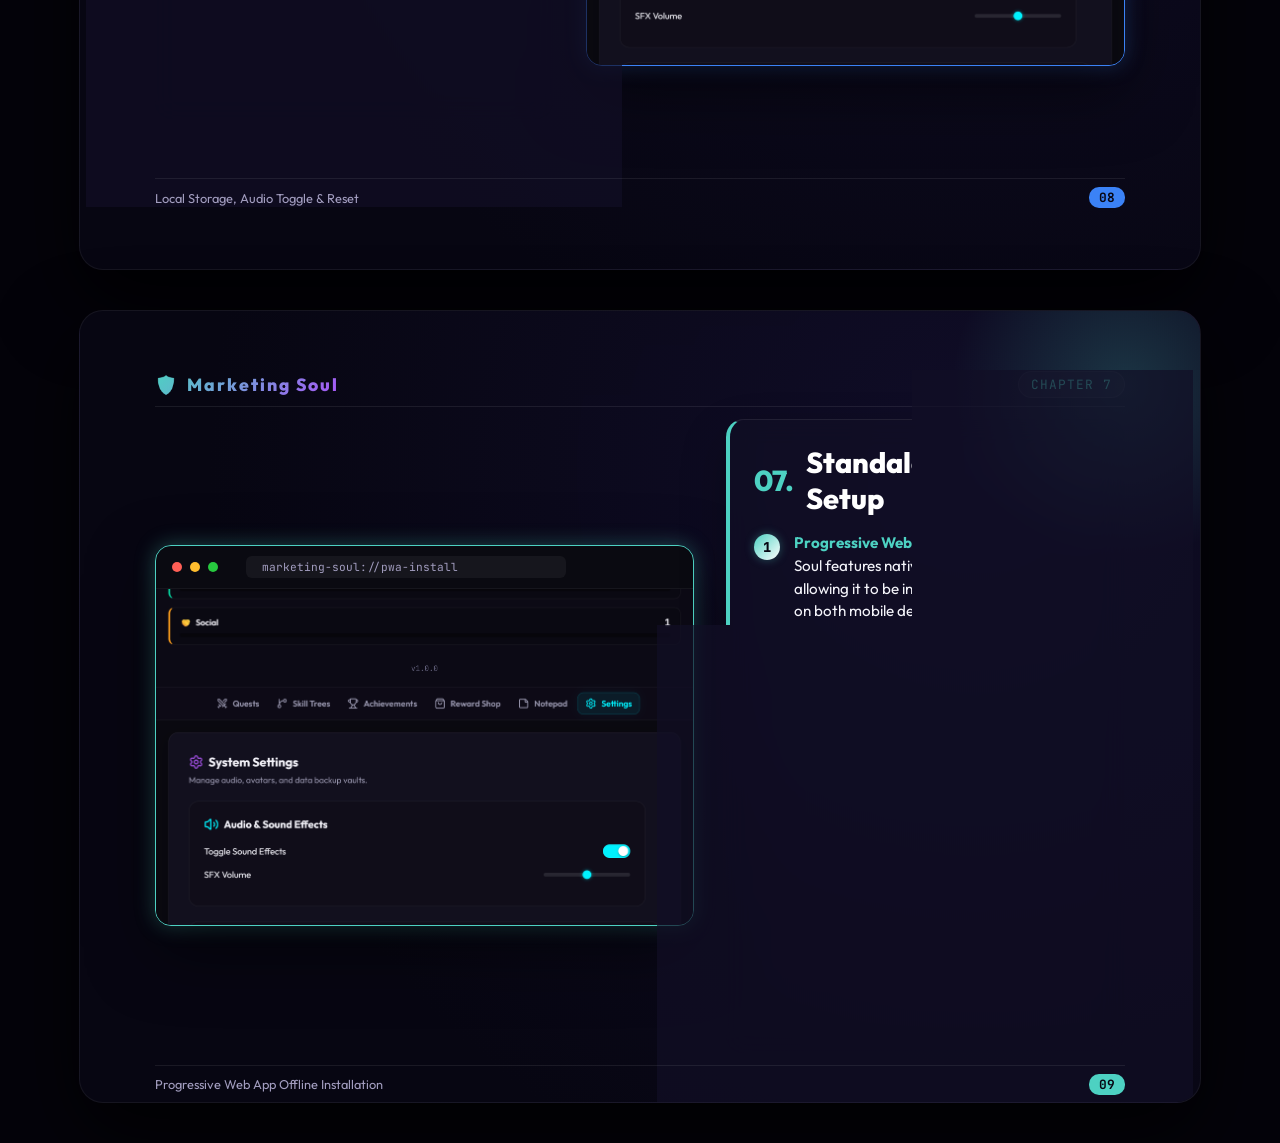
==== commit 085ed384: "Update MarketingSoul branding and sidebar version text" ====
--- a/user_manual.html
+++ b/user_manual.html
@@ -3,7 +3,7 @@
 <head>
     <meta charset="UTF-8">
     <meta name="viewport" content="width=device-width, initial-scale=1.0">
-    <title>Questify User Manual - Level Up Your Life</title>
+    <title>Marketing Soul User Manual - Level Up Your Life</title>
     <!-- Google Fonts -->
     <link href="https://fonts.googleapis.com/css2?family=Outfit:wght@300;400;500;600;700;800;900&family=JetBrains+Mono:wght@400;500;700&display=swap" rel="stylesheet">
     <style>
@@ -517,12 +517,12 @@
     <div class="page cover-page theme-teal">
         <div class="cover-container">
             <div class="logo-frame">
-                <img src="img/logo.png" alt="Questify Logo">
-            </div>
-            <h1 class="cover-title">Questify</h1>
+                <img src="img/logo.png" alt="Marketing Soul Logo">
+            </div>
+            <h1 class="cover-title">Marketing Soul</h1>
             <div class="cover-subtitle">User Manual &amp; Adventure Guide</div>
             <p class="cover-desc">
-                Welcome, Hero! Questify turns your daily duties, habits, and self-improvement goals into an immersive RPG adventure. Track tasks, upgrade your character stats, buy cool rewards, and stay on target with custom alarms.
+                Welcome, Hero! Marketing Soul turns your daily duties, habits, and self-improvement goals into an immersive RPG adventure. Track tasks, upgrade your character stats, buy cool rewards, and stay on target with custom alarms.
             </p>
             <div class="cover-badges">
                 <div class="badge">⚔️ Level Up Life</div>
@@ -531,7 +531,7 @@
             </div>
         </div>
         <div class="page-footer">
-            <span>© 2026 Questify App</span>
+            <span>© 2026 Marketing Soul App</span>
             <span class="page-number">01</span>
         </div>
     </div>
@@ -539,13 +539,13 @@
     <!-- PAGE 2: TABLE OF CONTENTS -->
     <div class="page theme-teal alternate">
         <div class="page-header">
-            <span class="brand">Questify</span>
+            <span class="brand">Marketing Soul</span>
             <span class="chapter-tag">Contents</span>
         </div>
         <div class="page-content">
             <div class="text-side">
                 <div class="guide-card">
-                    <h2><span>Questify</span> Index</h2>
+                    <h2><span>Marketing Soul</span> Index</h2>
                     <p style="margin: 0 0 20px; color: var(--text-secondary); font-size: 0.95rem;">
                         This handbook contains everything you need to know to configure your hero, complete quests, manage skills, and utilize the responsive notepad with sound alerts.
                     </p>
@@ -611,10 +611,10 @@
                         <div class="window-dot dot-red"></div>
                         <div class="window-dot dot-yellow"></div>
                         <div class="window-dot dot-green"></div>
-                        <div class="window-address">questify://manual/index</div>
+                        <div class="window-address">marketing-soul://manual/index</div>
                     </div>
                     <div class="window-body">
-                        <img src="screenshot-dashboard.png" alt="Questify Dashboard Overview">
+                        <img src="screenshot-dashboard.png" alt="Marketing Soul Dashboard Overview">
                     </div>
                 </div>
             </div>
@@ -628,7 +628,7 @@
     <!-- PAGE 3: GETTING STARTED -->
     <div class="page theme-teal">
         <div class="page-header">
-            <span class="brand">Questify</span>
+            <span class="brand">Marketing Soul</span>
             <span class="chapter-tag">Chapter 1</span>
         </div>
         <div class="page-content">
@@ -638,7 +638,7 @@
                         <div class="window-dot dot-red"></div>
                         <div class="window-dot dot-yellow"></div>
                         <div class="window-dot dot-green"></div>
-                        <div class="window-address">questify://dashboard</div>
+                        <div class="window-address">marketing-soul://dashboard</div>
                     </div>
                     <div class="window-body">
                         <img src="screenshot-dashboard.png" alt="Getting Started Dashboard">
@@ -677,7 +677,7 @@
     <!-- PAGE 4: QUESTS & DAILY MISSIONS -->
     <div class="page theme-coral alternate">
         <div class="page-header">
-            <span class="brand">Questify</span>
+            <span class="brand">Marketing Soul</span>
             <span class="chapter-tag">Chapter 2</span>
         </div>
         <div class="page-content">
@@ -709,7 +709,7 @@
                         <div class="window-dot dot-red"></div>
                         <div class="window-dot dot-yellow"></div>
                         <div class="window-dot dot-green"></div>
-                        <div class="window-address">questify://quests</div>
+                        <div class="window-address">marketing-soul://quests</div>
                     </div>
                     <div class="window-body">
                         <img src="screenshot-quests.png" alt="Quest Board Screenshot">
@@ -726,7 +726,7 @@
     <!-- PAGE 5: SKILLS TREE -->
     <div class="page theme-violet">
         <div class="page-header">
-            <span class="brand">Questify</span>
+            <span class="brand">Marketing Soul</span>
             <span class="chapter-tag">Chapter 3</span>
         </div>
         <div class="page-content">
@@ -736,7 +736,7 @@
                         <div class="window-dot dot-red"></div>
                         <div class="window-dot dot-yellow"></div>
                         <div class="window-dot dot-green"></div>
-                        <div class="window-address">questify://skills</div>
+                        <div class="window-address">marketing-soul://skills</div>
                     </div>
                     <div class="window-body">
                         <img src="screenshot-skills.png" alt="Skills Tree Screenshot">
@@ -775,7 +775,7 @@
     <!-- PAGE 6: REWARD SHOP -->
     <div class="page theme-gold alternate">
         <div class="page-header">
-            <span class="brand">Questify</span>
+            <span class="brand">Marketing Soul</span>
             <span class="chapter-tag">Chapter 4</span>
         </div>
         <div class="page-content">
@@ -807,7 +807,7 @@
                         <div class="window-dot dot-red"></div>
                         <div class="window-dot dot-yellow"></div>
                         <div class="window-dot dot-green"></div>
-                        <div class="window-address">questify://shop</div>
+                        <div class="window-address">marketing-soul://shop</div>
                     </div>
                     <div class="window-body">
                         <img src="screenshot-shop.png" alt="Reward Shop Screenshot">
@@ -824,7 +824,7 @@
     <!-- PAGE 7: NOTEPAD & REMINDERS -->
     <div class="page theme-pink">
         <div class="page-header">
-            <span class="brand">Questify</span>
+            <span class="brand">Marketing Soul</span>
             <span class="chapter-tag">Chapter 5</span>
         </div>
         <div class="page-content">
@@ -834,7 +834,7 @@
                         <div class="window-dot dot-red"></div>
                         <div class="window-dot dot-yellow"></div>
                         <div class="window-dot dot-green"></div>
-                        <div class="window-address">questify://notepad</div>
+                        <div class="window-address">marketing-soul://notepad</div>
                     </div>
                     <div class="window-body">
                         <img src="screenshot-notes.png" alt="Notepad &amp; Alarm System">
@@ -873,7 +873,7 @@
     <!-- PAGE 8: SETTINGS & BACKUPS -->
     <div class="page theme-blue alternate">
         <div class="page-header">
-            <span class="brand">Questify</span>
+            <span class="brand">Marketing Soul</span>
             <span class="chapter-tag">Chapter 6</span>
         </div>
         <div class="page-content">
@@ -905,7 +905,7 @@
                         <div class="window-dot dot-red"></div>
                         <div class="window-dot dot-yellow"></div>
                         <div class="window-dot dot-green"></div>
-                        <div class="window-address">questify://settings</div>
+                        <div class="window-address">marketing-soul://settings</div>
                     </div>
                     <div class="window-body">
                         <img src="screenshot-settings.png" alt="Settings Panel Screenshot">
@@ -922,7 +922,7 @@
     <!-- PAGE 9: STANDALONE APP INSTALLATION -->
     <div class="page theme-teal">
         <div class="page-header">
-            <span class="brand">Questify</span>
+            <span class="brand">Marketing Soul</span>
             <span class="chapter-tag">Chapter 7</span>
         </div>
         <div class="page-content">
@@ -932,7 +932,7 @@
                         <div class="window-dot dot-red"></div>
                         <div class="window-dot dot-yellow"></div>
                         <div class="window-dot dot-green"></div>
-                        <div class="window-address">questify://pwa-install</div>
+                        <div class="window-address">marketing-soul://pwa-install</div>
                     </div>
                     <div class="window-body">
                         <img src="screenshot-dashboard.png" alt="PWA Standalone App">
@@ -945,7 +945,7 @@
                     <div class="steps-container">
                         <div class="step-row">
                             <div class="step-num">1</div>
-                            <p class="step-text"><strong>Progressive Web App (PWA):</strong> Questify features native PWA integration, allowing it to be installed as a standalone app on both mobile devices and laptops, running 100% offline.</p>
+                            <p class="step-text"><strong>Progressive Web App (PWA):</strong> Marketing Soul features native PWA integration, allowing it to be installed as a standalone app on both mobile devices and laptops, running 100% offline.</p>
                         </div>
                         <div class="step-row">
                             <div class="step-num">2</div>
